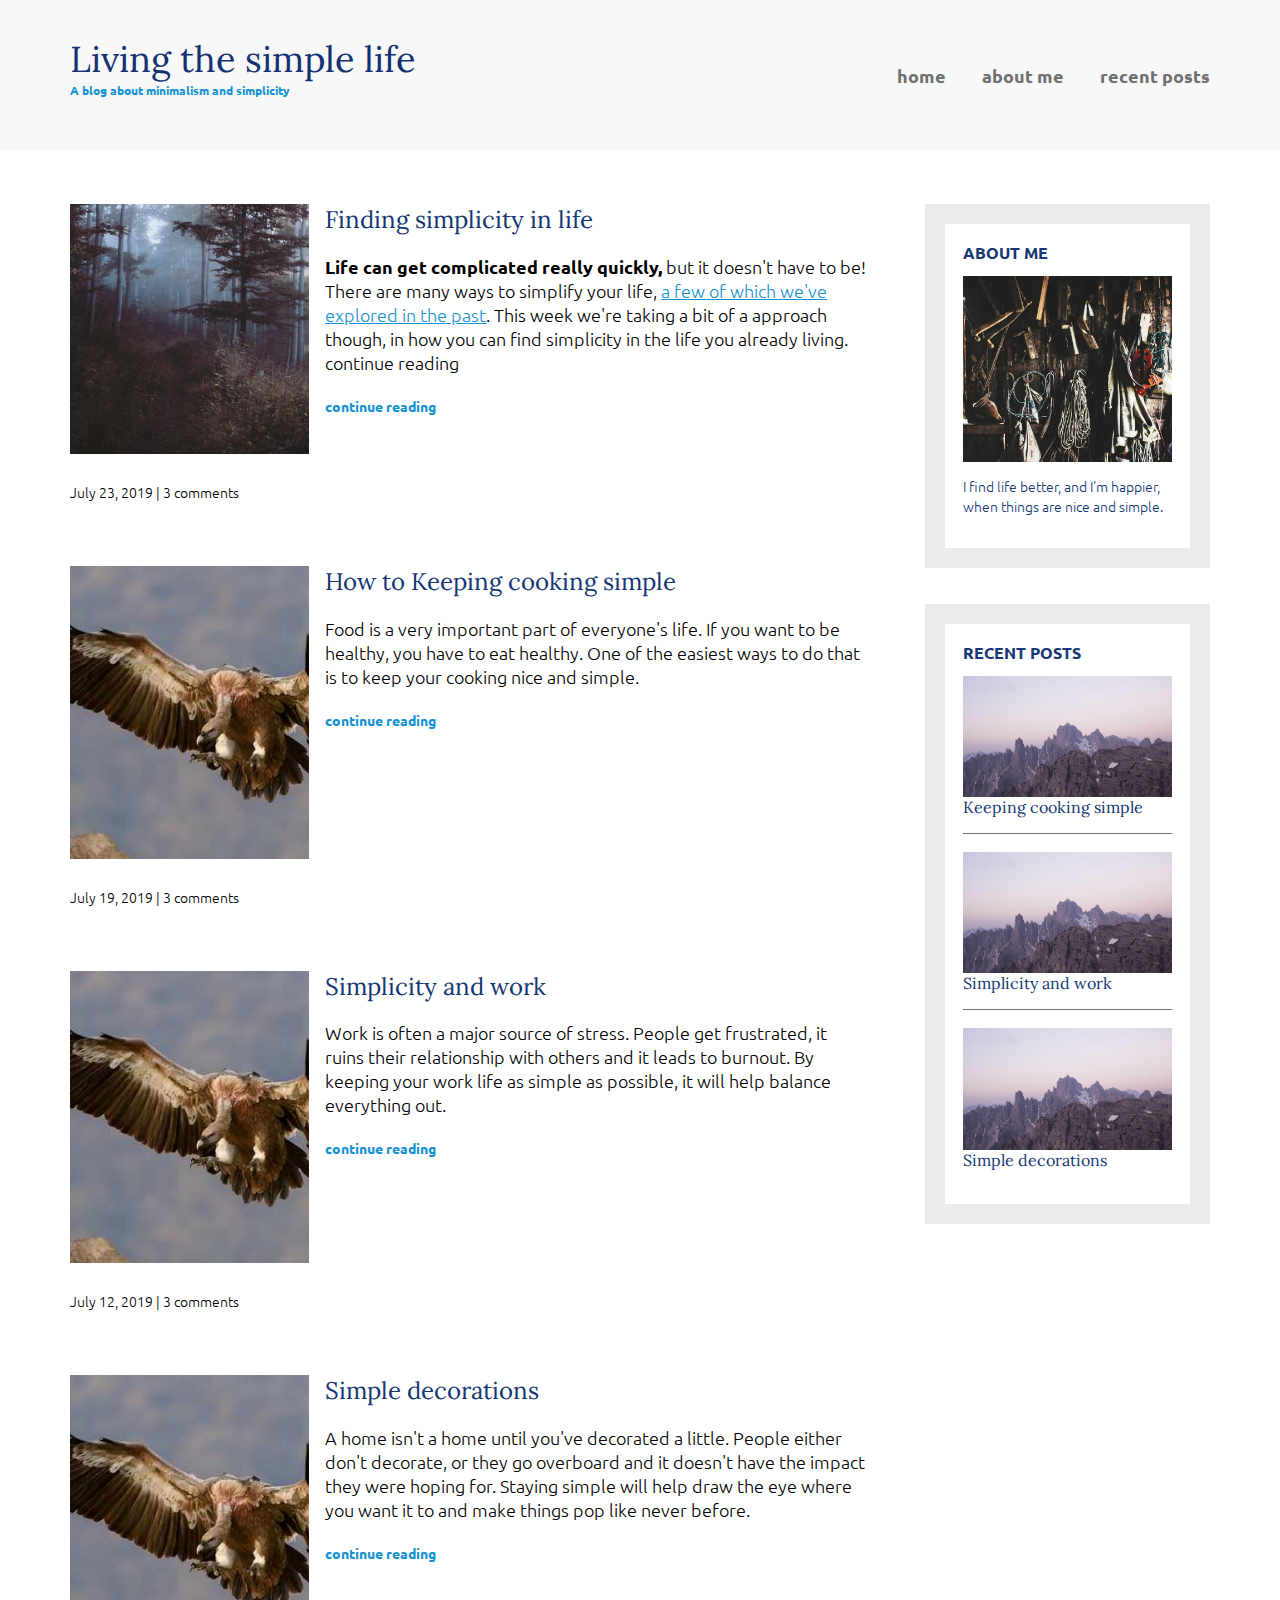
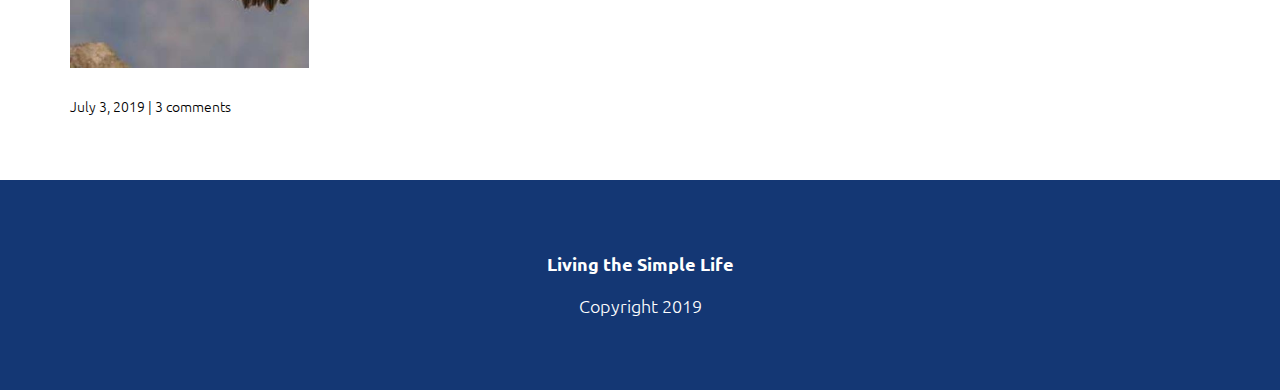
==== project/recent-posts.html @ a9802a7d "最近帖子汇总页面" ====
<!DOCTYPE html>
<html lang="en">

<head>
  <meta charset="UTF-8" />
  <meta name="viewport" content="width=device-width, initial-scale=1.0" />
  <title>Document</title>
  <link
    href="https://fonts.googleapis.com/css2?family=Ubuntu:ital,wght@0,300;0,400;0,500;0,700;1,300;1,400;1,500;1,700&family=Lora:ital,wght@0,400;0,500;0,600;0,700;1,400;1,500;1,600;1,700&display=swap"
    rel="stylesheet" />
  <link rel="stylesheet" href="style.css" />
</head>

<body>
  <header>
    <div class="container container-flex">
      <div class="site-title">
        <h1>Living the simple life</h1>
        <p class="subtitle">A blog about minimalism and simplicity</p>
      </div>
      <nav>
        <ul>
          <li><a href="index.html" class="current-page">home</a></li>
          <li><a href="about.html">about me</a></li>
          <li><a href="recent-posts.html">recent posts</a></li>
        </ul>
      </nav>
    </div>
  </header>

  <div class="container container-flex">
    <main role="main">
      <article class="article-recent">
        <div class="article-recent-main">
          <h2 class="article-title">Finding simplicity in life</h2>
          <p class="article-body">
            <strong>Life can get complicated really quickly,</strong> but it doesn't have to be!
            There are many ways to simplify your life, <a href="#">a few of which we've
              explored in the past</a>. This week we're taking a bit of a approach
            though, in how you can find simplicity in the life you already
            living. continue reading
          </p>
          <a href="" class="article-read-more">continue reading</a>
        </div>
        <div class="article-recent-secondary">
          <img src="/images/877-1428x616.jpg" alt="" class="article-image" />
          <p class="article-info">July 23, 2019 | 3 comments</p>
        </div>
      </article>
      <article class="article-recent">
        <div class="article-recent-main">
          <h2 class="article-title">How to Keeping cooking simple</h2>
          <p class="article-body">
            Food is a very important part of everyone's life. If you want to
            be healthy, you have to eat healthy. One of the easiest ways to do
            that is to keep your cooking nice and simple.
          </p>
          <a href="" class="article-read-more">continue reading</a>
        </div>
        <div class="article-recent-secondary">
          <img src="/images/1024-396x484.jpg" alt="" class="article-image" />
          <p class="article-info">July 19, 2019 | 3 comments</p>
        </div>
      </article>
      <article class="article-recent">
        <div class="article-recent-main">
          <h2 class="article-title">Simplicity and work</h2>
          <p class="article-body">
            Work is often a major source of stress. People get frustrated, it
            ruins their relationship with others and it leads to burnout. By
            keeping your work life as simple as possible, it will help balance
            everything out.
          </p>
          <a href="" class="article-read-more">continue reading</a>
        </div>
        <div class="article-recent-secondary">
          <img src="/images/1024-396x484.jpg" alt="" class="article-image" />
          <p class="article-info">July 12, 2019 | 3 comments</p>
        </div>
      </article>
      <article class="article-recent">
        <div class="article-recent-main">
          <h2 class="article-title">Simple decorations</h2>
          <p class="article-body">
            A home isn't a home until you've decorated a little. People either
            don't decorate, or they go overboard and it doesn't have the
            impact they were hoping for. Staying simple will help draw the eye
            where you want it to and make things pop like never before.
          </p>
          <a href="" class="article-read-more">continue reading</a>
        </div>
        <div class="article-recent-secondary">
          <img src="/images/1024-396x484.jpg" alt="" class="article-image" />
          <p class="article-info">July 3, 2019 | 3 comments</p>
        </div>
      </article>
    </main>

    <aside class="sidebar">
      <div class="sidebar-widget">
        <h2 class="widget-title">ABOUT ME</h2>
        <img src="/images/284-1500x1330.jpg" alt="" class="widget-image" />
        <p class="sidebar-body">I find life better, and I'm happier, when things are nice and simple.</p>
      </div>

      <div class="sidebar-widget">
        <h2 class="widget-title">RECENT POSTS</h2>
        <div class="widget-recent-post">
          <h3 class="widget-recent-post-title">Keeping cooking simple</h3>
          <img src="/images/814-1500x870.jpg" alt="" class="widget-image" />
        </div>
        <div class="widget-recent-post">
          <h3 class="widget-recent-post-title">Simplicity and work</h3>
          <img src="/images/814-1500x870.jpg" alt="" class="widget-image" />
        </div>
        <div class="widget-recent-post">
          <h3 class="widget-recent-post-title">Simple decorations</h3>
          <img src="/images/814-1500x870.jpg" alt="" class="widget-image" />
        </div>
        <!-- <p>example</p> -->
      </div>
    </aside>
  </div>

  <footer>
    <p><strong>Living the Simple Life</strong></p>
    <p>Copyright 2019</p>
  </footer>
</body>

</html>
---- project/style.css ----
body {
  margin: 0;
  font-family: "Ubuntu", sans-serif;
  font-size: 1.125rem;
  font-weight: 300;
}

img {
  max-width: 100%;
  display: block;
}

/* ====================
Typography
==================== */

h1,
h2,
h3 {
  font-family: "Lora", serif;
  font-weight: 400;
  color: #143774;
  margin-top: 0;
}

h1 {
  color: #143174;
  margin: 0;
}

a {
  color: #1792d2;
}

a:hover,
a:focus {
  color: #143774;
}

strong {
  font-weight: 700;
}

/* h1 subtitle */
.subtitle {
  font-weight: 700;
  font-size: 0.75rem;
  margin: 0;
  color: #1792d2;
}

.article-title {
  font-size: 1.5rem;
}

.article-read-more,
.article-info {
  font-size: 0.875rem;
}

.article-read-more {
  color: #1792d2;
  text-decoration: none;
  font-weight: 700;
}

.article-read-more:hover,
.article-read-more:focus {
  color: #143774;
  text-decoration: underline;
}

.article-info {
  margin: 2em 0;
}

.widget-title,
.widget-recent-post-title {
  font-size: 1rem;
}

.widget-title {
  font-family: "Ubuntu", sans-serif;
  font-weight: 700;
}

/* ====================
Layout
==================== */

header {
  background: #f8f8f8;
  padding: 2em 0;
  text-align: center;
  margin-bottom: 3em;
}

footer{
  background: #143774;
  color: white;
  text-align: center;
  padding: 3em 0;
}

.container {
  width: 90%;
  max-width: 1140px;
  margin: 0 auto;
}

.container-flex {
  display: flex;
  justify-content: space-between;
  flex-direction: column;
}

@media (min-width: 675px) {
  .container-flex {
    flex-direction: row;
    text-align: left;
  }

  main {
    width: 70%;
  }

  aside {
    width: 25%;
    min-width: 200px;
    margin-left: 1em;
  }
}

/* navigation */
nav ul {
  display: flex;
  flex-direction: column;
  padding: 0;
  justify-content: center;
  list-style: none;
}

nav li {
  margin: 0.5em 0;
}

@media (min-width: 675px) {
  nav ul {
    flex-direction: row;
  }

  nav li {
    margin-left: 2em;
  }
}

nav a {
  text-decoration: none;
  color: #707070;
  font-weight: 700;
  padding: 0.25em 0;
}

nav a:hover,
nav a:focus {
  color: #1792d2;
}

.current-page {
  /* border-bottom: 1px solid #707070; */
}

.current-page:hover {
  /* color: #707070; */
}

/* article */
.article-featured {
  border-bottom: #707070 1px solid;
  padding-bottom: 2em;
  margin-bottom: 2em;
}

.article-recent {
  display: flex;
  flex-direction: column;
  margin-bottom: 2em;
}

.article-recent-main {
  order: 2;
}

.article-recent-secondary {
  order: 1;
}

@media (min-width: 676px) {
  .article-recent {
    flex-direction: row;
    justify-content: space-between;
  }

  .article-recent-main {
    width: 68%;
  }

  .article-recent-secondary {
    width: 30%;
  }

  .article-image {
    width: 100%;
    min-height: 250px;
    object-fit: cover;
    object-position: left;
  }

  .article-featured {
    display: flex;
    flex-direction: column;
  }

  .article-image {
    order: -2;
  }

  .article-info {
    order: -1;
  }
}

/* widgets */
.sidebar-widget {
  border: 20px solid #ebebeb;
  padding: 1em;
  margin-bottom: 2em;
}

.sidebar-body {
  font-size: 0.875rem;
  color: #143774;
}

.widget-recent-post{
  display: flex;
  flex-direction: column;
  border-bottom: 1px solid #707070;
  margin-bottom: 1em;
}

.widget-recent-post:last-child{
  border: 0;
  margin: 0;
}

.widget-image{
  order: -1;
}
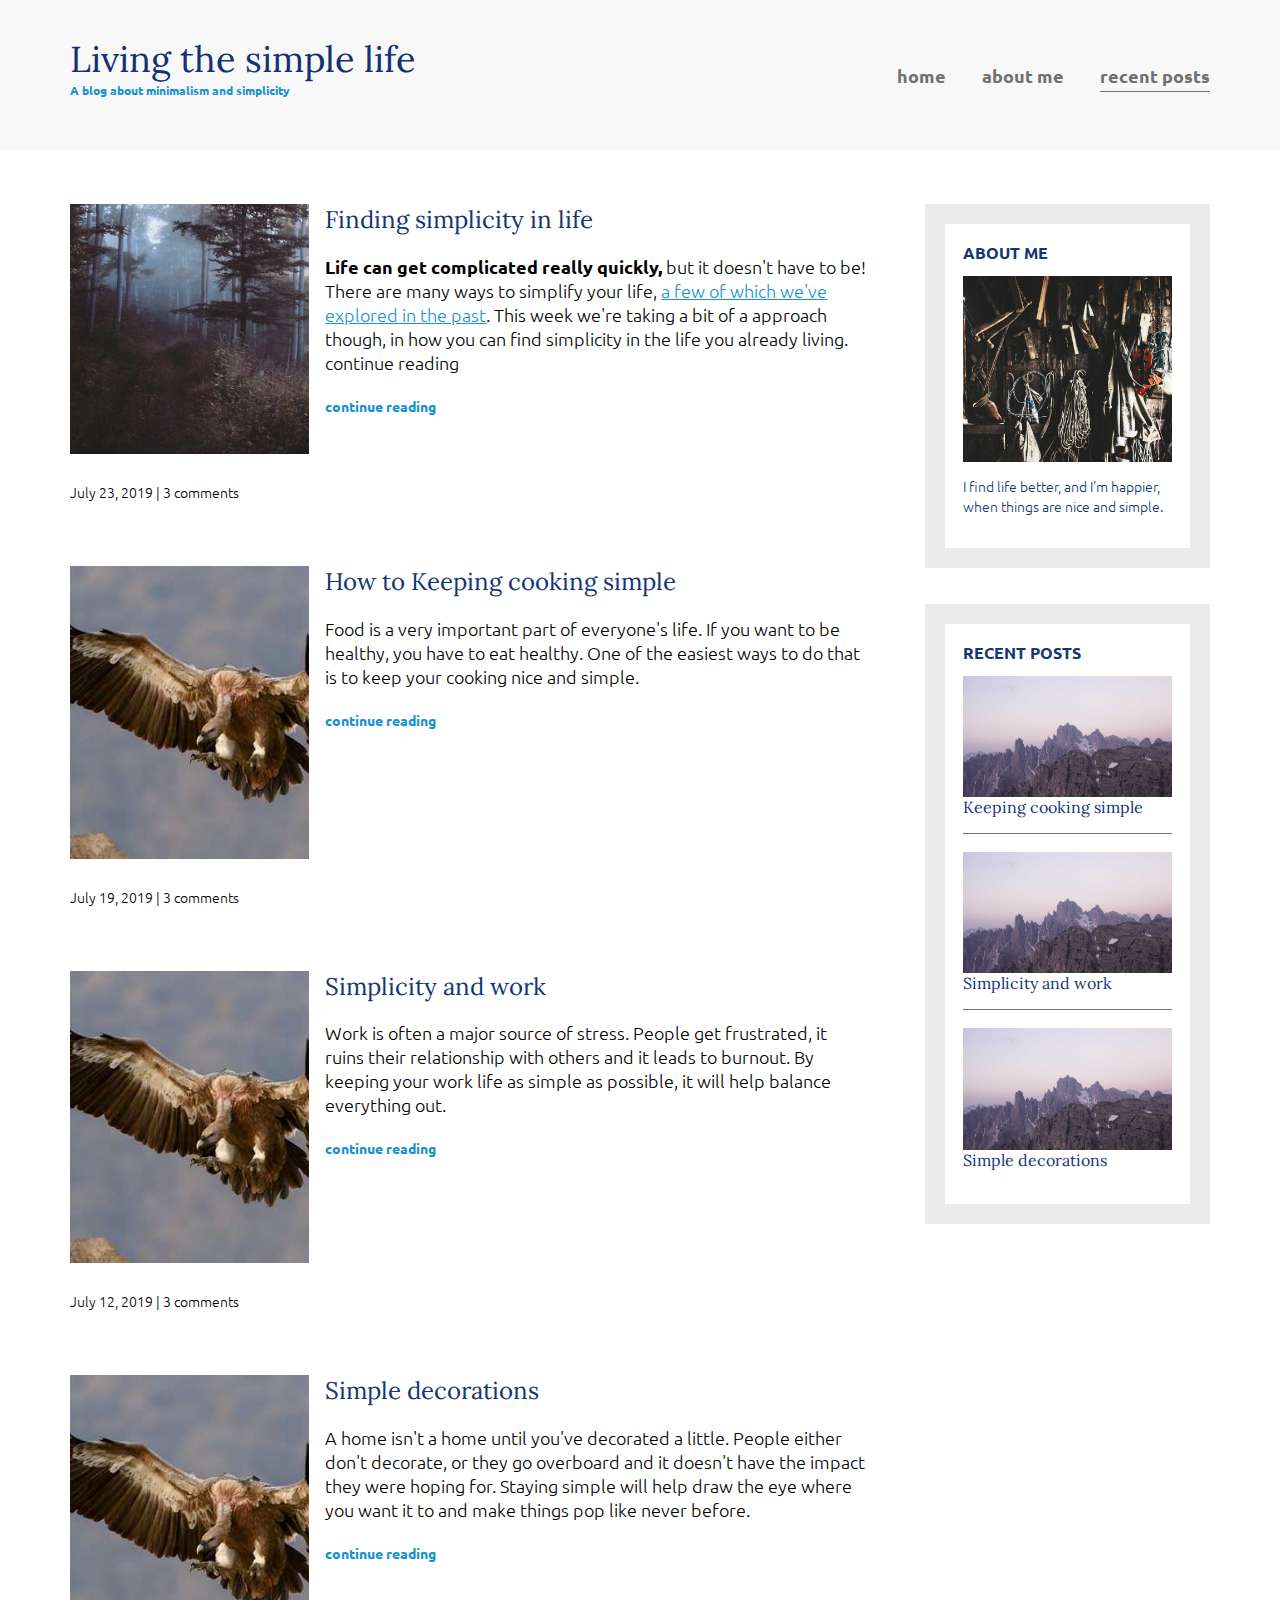
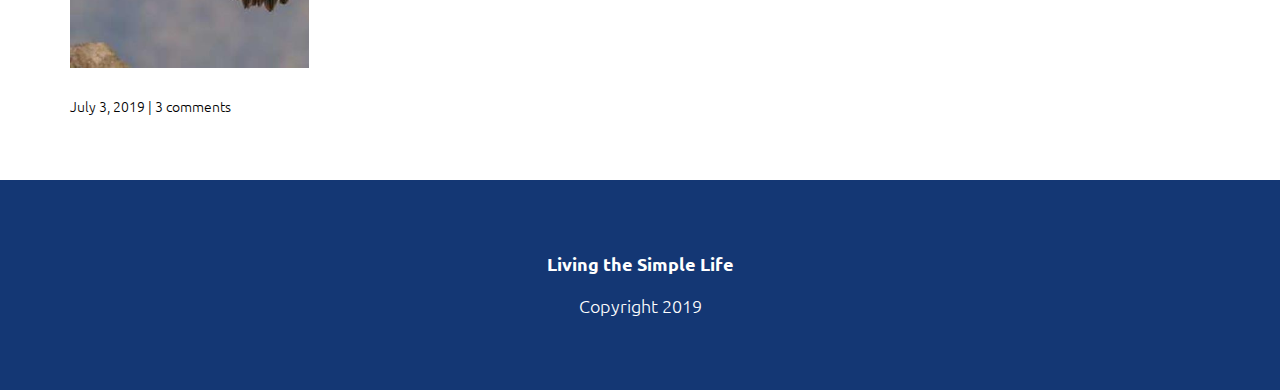
==== commit f58242fe: "增加关于我们页面" ====
--- a/project/recent-posts.html
+++ b/project/recent-posts.html
@@ -20,9 +20,9 @@
       </div>
       <nav>
         <ul>
-          <li><a href="index.html" class="current-page">home</a></li>
+          <li><a href="index.html">home</a></li>
           <li><a href="about.html">about me</a></li>
-          <li><a href="recent-posts.html">recent posts</a></li>
+          <li><a href="recent-posts.html" class="current-page">recent posts</a></li>
         </ul>
       </nav>
     </div>
--- a/project/style.css
+++ b/project/style.css
@@ -8,6 +8,13 @@
 img {
   max-width: 100%;
   display: block;
+}
+
+.image-full {
+  width: 100%;
+  max-height: 300px;
+  object-fit: cover;
+  margin-bottom: 1em;
 }
 
 /* ====================
@@ -28,6 +35,10 @@
   margin: 0;
 }
 
+h3{
+  color: #1792d2;
+}
+
 a {
   color: #1792d2;
 }
@@ -167,11 +178,11 @@
 }
 
 .current-page {
-  /* border-bottom: 1px solid #707070; */
+  border-bottom: 1px solid #707070;
 }
 
 .current-page:hover {
-  /* color: #707070; */
+  color: #707070;
 }
 
 /* article */
@@ -249,6 +260,10 @@
   margin-bottom: 1em;
 }
 
+.widget-recent-post-title{
+  color: #143774;
+}
+
 .widget-recent-post:last-child{
   border: 0;
   margin: 0;
